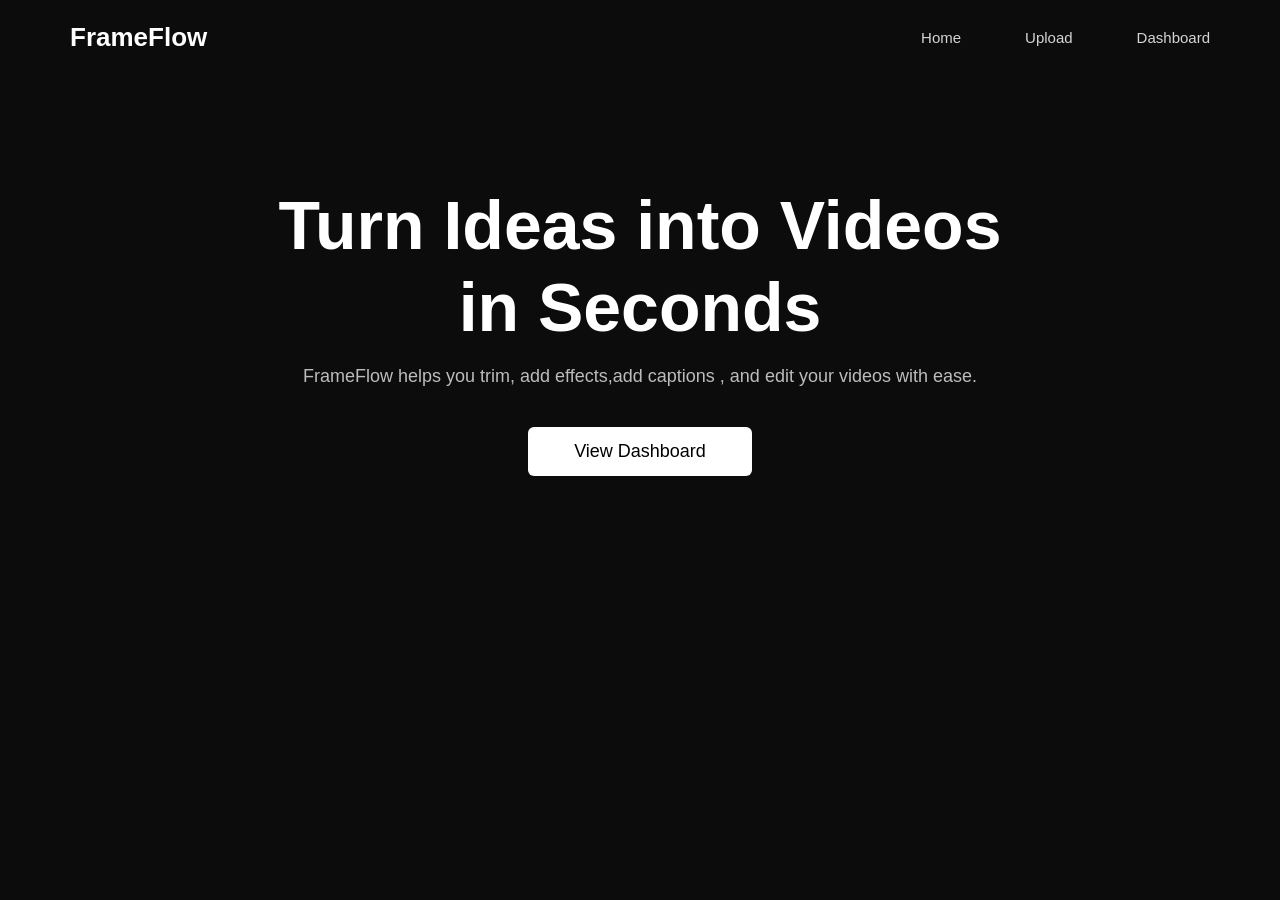
==== frontend/index.html @ b2d2a522 "Add files via upload" ====
<!DOCTYPE html>
<html lang="en">
<head>
    <meta charset="UTF-8">
    <meta name="viewport" content="width=device-width, initial-scale=1.0">
    <title>FrameFlow</title>
    <link rel="stylesheet" href="style.css">
</head>
<body>

    <header class="topbar">
  <div class="left"><a class="brand" href="index.html">FrameFlow</a></div>
  <nav class="navlinks">
  <a href="index.html">Home</a>
  <a href="upload.html">Upload</a>
  <a href="dashboard.html">Dashboard</a>
  <!-- <a href="schemas.html">Schemas</a> -->
  <!-- <a href="schema-history.html">History</a>
  <a href="records.html">Records</a> -->
</nav>
</header>

    <!-- HERO SECTION -->
    <section class="hero">
        <h1>Turn Ideas into Videos<br>in Seconds</h1>
        <p class="subtitle">
            FrameFlow helps you trim, add effects,add captions , and edit your videos with ease.
        </p>

        <a href="dashboard.html">
            <button class="primary-btn">View Dashboard</button>
        </a>
    </section>


    <script src="script.js"></script>
    <!-- <script>
  const links = document.querySelectorAll(".navlinks a");
  links.forEach(a => {
    if (a.href.includes(location.pathname)) {
      a.classList.add("active");
    }
  });
</script> -->
</body>
</html>
---- frontend/style.css ----
/* RESET */
* {
  margin: 0;
  padding: 0;
  box-sizing: border-box;
  font-family: Inter, sans-serif;
}

body {
  background: #0c0c0c;
  color: white;
  overflow-x: hidden;
}

/* NAVBAR */
.topbar {
    justify-content: space-between;
    align-items: center;
    padding: 22px 70px;
    background: transparent;
    position: relative;
    z-index: 10;
}

.brand {
    font-size: 26px;
    font-weight: 700;
    color: white;
    text-decoration: none;
}

.navlinks a {
    margin-left: 24px;
    color: #d5d5d5;
    text-decoration: none;
    font-size: 15px;
    transition: 0.3s ease;
}

.navlinks a:hover {
    color: white;
}

.navlinks a.active {
    color: #00d1b2;
    font-weight: 600;
}
/* HERO SECTION */
.hero {
  text-align: center;
  padding-top: 110px;
}

.hero h1 {
  font-size: 68px;
  font-weight: 800;
  line-height: 1.2;
}

.subtitle {
  color: #bcbcbc;
  margin-top: 18px;
  font-size: 18px;
}

.primary-btn {
  margin-top: 40px;
  padding: 14px 46px;
  background: white;
  border: none;
  font-size: 18px;
  border-radius: 6px;
  cursor: pointer;
  transition: 0.25s;
}

.primary-btn:hover {
  background: #e7e7e7;
}


.topbar {
    width: 100%;
    padding: 22px 70px;
    display: flex;
    justify-content: space-between;
    align-items: center;
    position: relative;
    z-index: 10;
}

.brand {
    font-size: 26px;
    font-weight: 700;
    color: white;
    text-decoration: none;
    display: flex;
    align-items: center;
}

.navlinks {
    display: flex;
    gap: 40px;
    align-items: center;
}

.navlinks a {
    color: #d5d5d5;
    text-decoration: none;
    font-size: 15px;
    transition: 0.3s ease;
}

.navlinks a:hover {
    color: white;
}

.navlinks a.active {
    color: #00d1b2;
    font-weight: 600;
}

/* ICONS SECTION */
.icons-section {
  margin-top: 160px;
  display: flex;
  justify-content: center;
  gap: 90px;
  padding-bottom: 80px;
}

.tech-icon {
  width: 110px;
  opacity: 1;
  filter: drop-shadow(0px 0px 4px rgba(255,255,255,0.15));
  transition: transform 0.3s ease;
}

/* FLOAT ANIMATION */
.float {
  animation: floatAnim 3s ease-in-out infinite;
}

@keyframes floatAnim {
  0% { transform: translateY(0px); }
  50% { transform: translateY(-10px); }
  100% { transform: translateY(0px); }
}

/* Icon Hover Effect */
.tech-icon:hover {
  transform: scale(1.15);
}
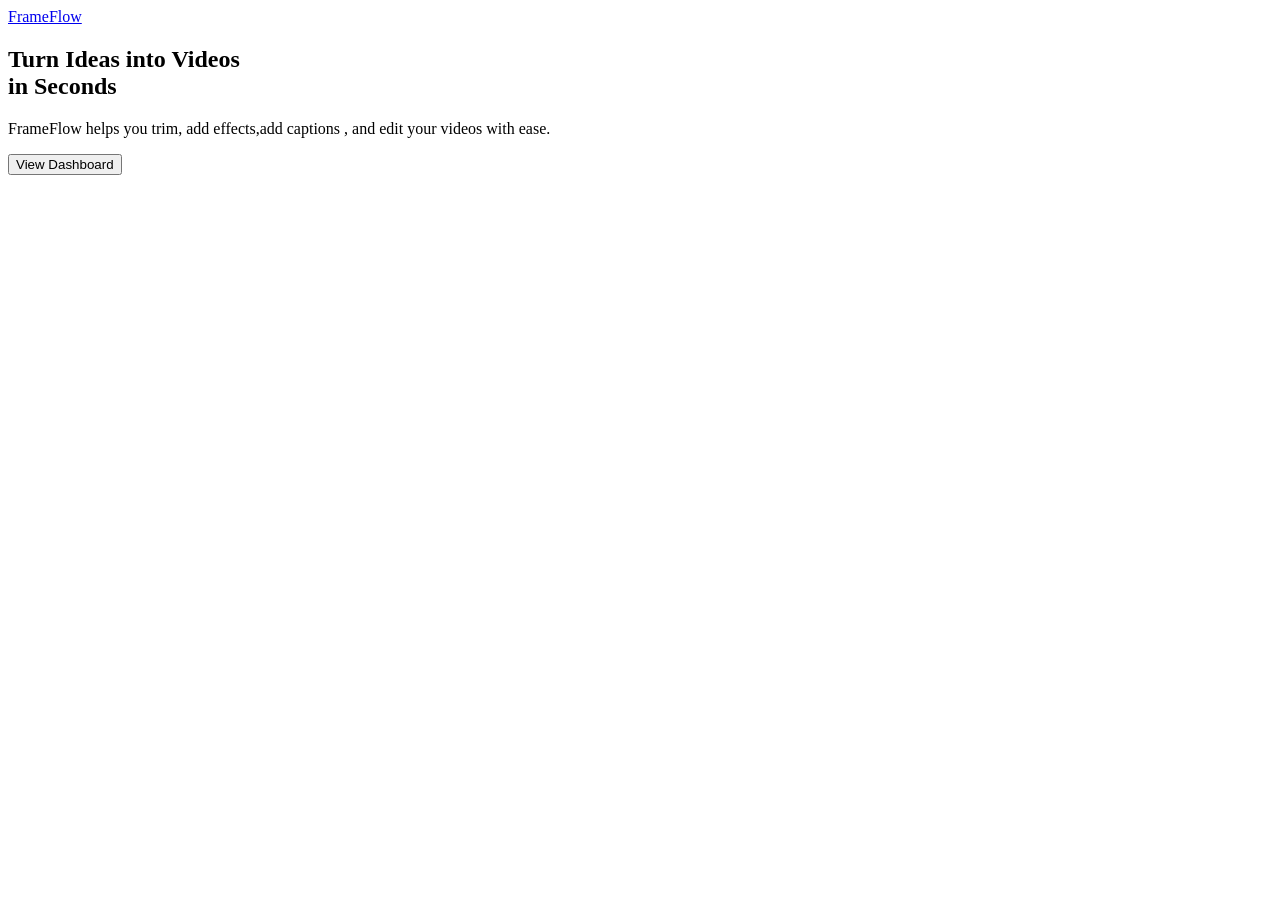
==== commit 662b3aa7: "Merge pull request #2 from riddhimajaiswal18/main FRONTEND" ====
--- a/frontend/index.html
+++ b/frontend/index.html
@@ -11,13 +11,7 @@
     <header class="topbar">
   <div class="left"><a class="brand" href="index.html">FrameFlow</a></div>
   <nav class="navlinks">
-  <a href="index.html">Home</a>
-  <a href="upload.html">Upload</a>
-  <a href="dashboard.html">Dashboard</a>
-  <!-- <a href="schemas.html">Schemas</a> -->
-  <!-- <a href="schema-history.html">History</a>
-  <a href="records.html">Records</a> -->
-</nav>
+  </nav>
 </header>
 
     <!-- HERO SECTION -->
@@ -28,19 +22,12 @@
         </p>
 
         <a href="dashboard.html">
-            <button class="primary-btn">View Dashboard</button>
+          <button class="primary-btn">View Dashboard</button>
         </a>
+
     </section>
 
 
     <script src="script.js"></script>
-    <!-- <script>
-  const links = document.querySelectorAll(".navlinks a");
-  links.forEach(a => {
-    if (a.href.includes(location.pathname)) {
-      a.classList.add("active");
-    }
-  });
-</script> -->
 </body>
 </html>
